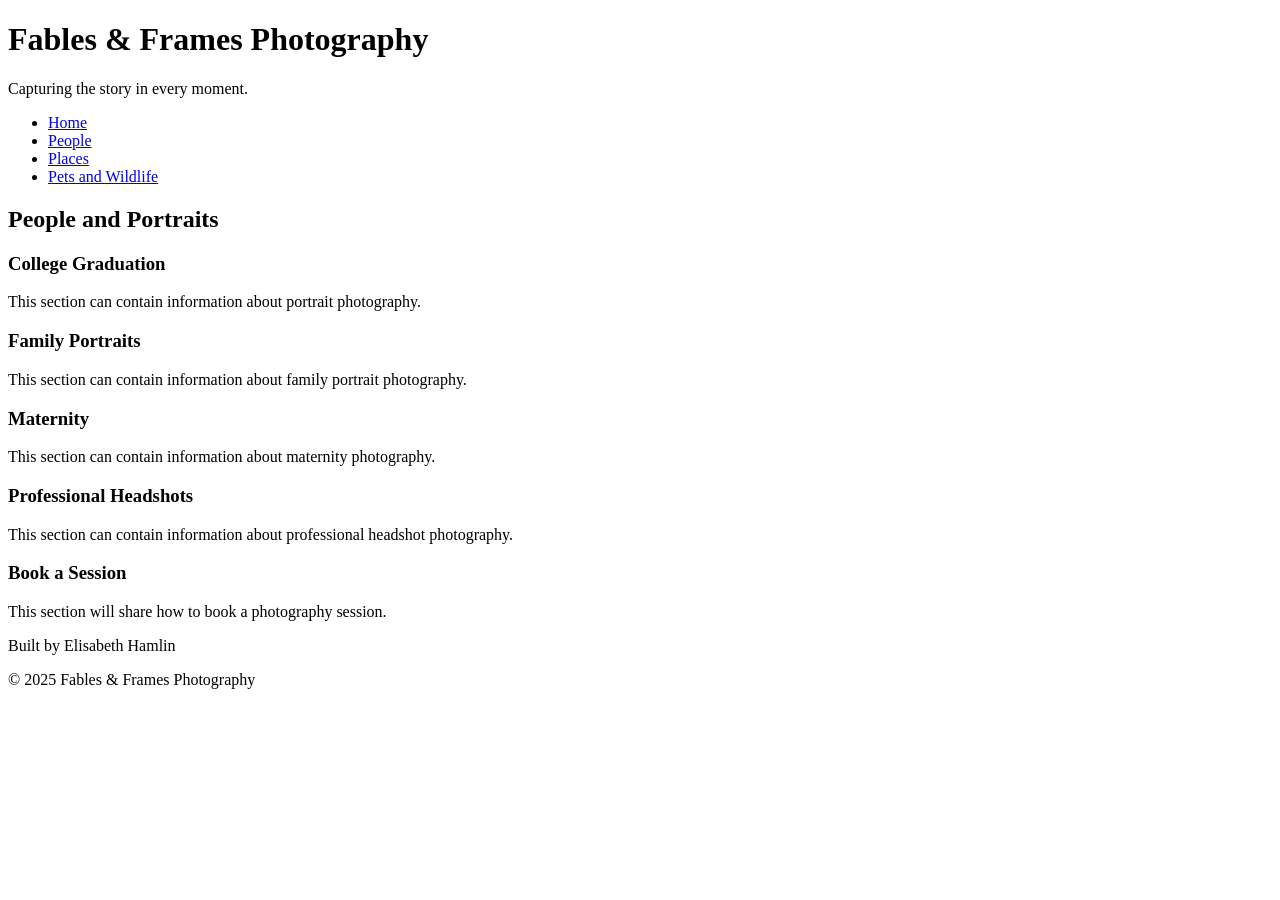
==== people.html @ 805f5c2f "Initial framework Html basics. All content necessary for the code-along." ====
<!DOCTYPE html>
<html lang="en">
<head>
    <meta charset="UTF-8">
    <meta name="viewport" content="width=device-width, initial-scale=1.0">
    <title>People</title>
</head>
<body>
    <header>
        <h1>Fables & Frames Photography</h1>
        <p>Capturing the story in every moment.</p>
    </header>
    <nav>
        <ul>
             <li><a href="index.html">Home</a></li>
            <li><a href="people.html">People</a></li>
            <li><a href="places.html">Places</a></li>
            <li><a href="pets.html">Pets and Wildlife</a></li>
        </ul>
    </nav>
    <main>
        <h2>People and Portraits</h2>
        <section>
            <h3>College Graduation</h3>
            <p>This section can contain information about portrait photography.</p>
        </section>
        <section>
            <h3>Family Portraits</h3>
            <p>This section can contain information about family portrait photography.</p>
        </section>
        <section>
            <h3>Maternity</h3>
            <p>This section can contain information about maternity photography.</p>
        </section>
        <section>
            <h3>Professional Headshots</h3>
            <p>This section can contain information about professional headshot photography.</p>
        </section>
    </main>
    <aside>
        <h3>Book a Session</h3>
        <p>This section will share how to book a photography session.</p>
    </aside>    
     <footer>
        <p>Built by Elisabeth Hamlin</p>    
        <p>&copy; 2025 Fables & Frames Photography</p>
    </footer>    
</body>
</html>
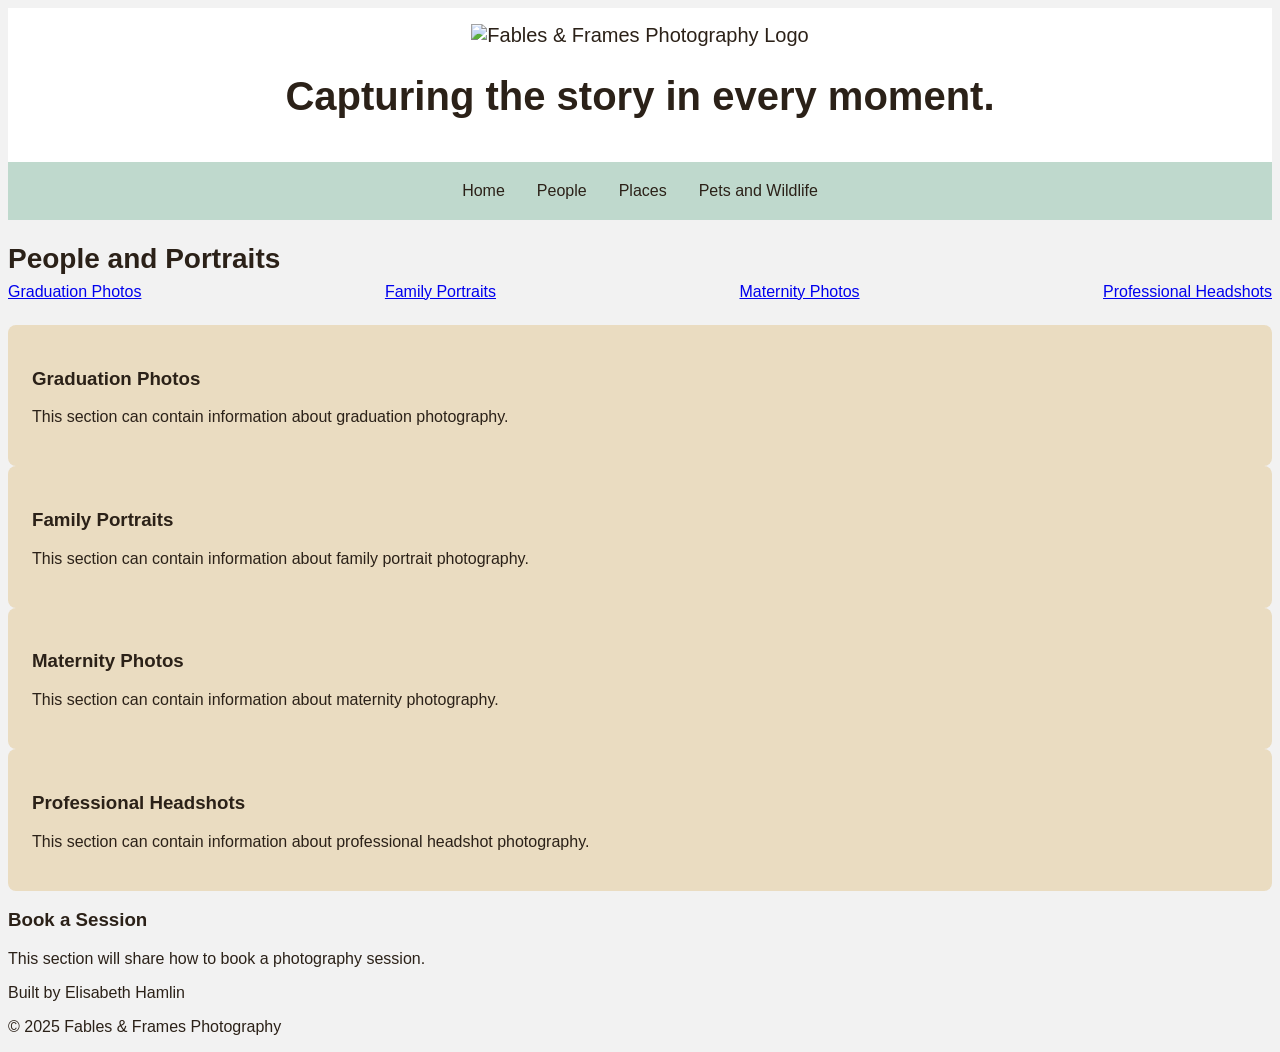
==== commit f6c05778: "first iteration" ====
--- a/people.html
+++ b/people.html
@@ -3,12 +3,14 @@
 <head>
     <meta charset="UTF-8">
     <meta name="viewport" content="width=device-width, initial-scale=1.0">
-    <title>People</title>
+    <link rel="stylesheet" href="styles.css">
+    <link rel="stylesheet" href="https://use.typekit.net/tjo3ote.css">
+    <title>Fables & Frames - People</title>
 </head>
 <body>
     <header>
-        <h1>Fables & Frames Photography</h1>
-        <p>Capturing the story in every moment.</p>
+        <img src="images/logo.jpeg" alt="Fables & Frames Photography Logo" class="logo">
+        <h1>Capturing the story in every moment.</h1>
     </header>
     <nav>
         <ul>
@@ -19,22 +21,31 @@
         </ul>
     </nav>
     <main>
-        <h2>People and Portraits</h2>
-        <section>
-            <h3>College Graduation</h3>
-            <p>This section can contain information about portrait photography.</p>
+        <section id="people">
+            <h2>People and Portraits</h2>
+                <ul>
+                    <li><a href="#graduation">Graduation Photos</a></li>
+                    <li><a href="#family">Family Portraits</a></li>
+                    <li><a href="#maternity">Maternity Photos</a></li>
+                    <li><a href="#headshots">Professional Headshots</a></li>
+                </ul>
+
+        <section id="graduation">
+            <h3>Graduation Photos</h3>
+            <p>This section can contain information about graduation photography.</p>
         </section>
-        <section>
+        <section id="family">
             <h3>Family Portraits</h3>
             <p>This section can contain information about family portrait photography.</p>
         </section>
-        <section>
-            <h3>Maternity</h3>
+        <section id="maternity">
+            <h3>Maternity Photos</h3>
             <p>This section can contain information about maternity photography.</p>
         </section>
-        <section>
+        <section id="headshots">
             <h3>Professional Headshots</h3>
             <p>This section can contain information about professional headshot photography.</p>
+        </section>
         </section>
     </main>
     <aside>
--- a/styles.css
+++ b/styles.css
@@ -0,0 +1,104 @@
+/* CSS by Elisabeth Hamlin */
+
+/* Color Palette
+Spanish Moss= #84BFA4
+Sea Mist= #BFD9CD
+Marsh Grass= #BFA36F
+Sea Salt= #F2F2F2
+Oyster Shell= #EADCC1
+Pluff Mud= #2B2118
+*/
+
+/* GLOBAL (base) MOBILE FIRST */
+body {
+    background-color: #F2F2F2; /* Sea Salt */
+    color: #2B2118; /* Pluff Mud */
+    font-family: 'Arial', sans-serif;  
+}
+    
+/* HEADER */
+
+.logo {
+    width:300px;
+    max-width: 100%;
+    margin: auto;
+}
+
+header {
+    background-color: #FFFFFF; 
+    padding: 1rem;
+    text-align: center;
+    font-family: "filmotype-lacrosse", sans-serif;
+    font-style:normal;
+    font-size: 1.25rem;
+}
+
+/* NAVIGATION */
+
+nav {
+    background-color: #BFD9CD; /* Sea Mist */
+    padding: 0.5rem;
+}
+
+nav ul {
+    list-style: none;
+    flex-direction: column;
+    display: flex;
+    justify-content: flex-start;
+    margin: 0;
+    padding: 0;
+}
+
+nav a {
+    display: block;
+    padding: 0.75rem 1rem;
+    color: #2B2118; /* Pluff Mud */
+    text-decoration: none;
+    border-radius: 4px;
+}
+
+nav a:hover {
+    background-color: #84BFA4; /* Spanish Moss */
+}
+
+
+main h2 {
+    font-size: 1.75rem;
+    margin-bottom: 0.5rem;
+    color: #2B2118; /* Pluff Mud */  
+}
+
+#places ul, #people ul, #pets ul {
+    list-style: none;
+    margin: 0 0 1.5rem;
+    padding: 0;
+    display: flex;
+    flex-direction: column;
+    justify-content: flex-start;
+    gap: 0.5rem;
+}
+
+#places section, #people section, #pets section {
+    background-color: #EADCC1; /* Oyster Shell */
+    padding: 1.5rem;
+    border-radius: 8px;
+}
+
+/* MEDIA QUERIES (desktop) */
+@media (min-width: 680px) {
+    #places ul, #people ul, #pets ul {
+        gap: 1rem;
+        display: flex;
+        flex-direction: row;
+        justify-content: space-between;
+    }
+
+    nav ul {
+    list-style: none;
+    flex-direction: row;
+    display: flex;
+    justify-content: center;
+    margin: 0;
+    padding: 0;
+}
+}
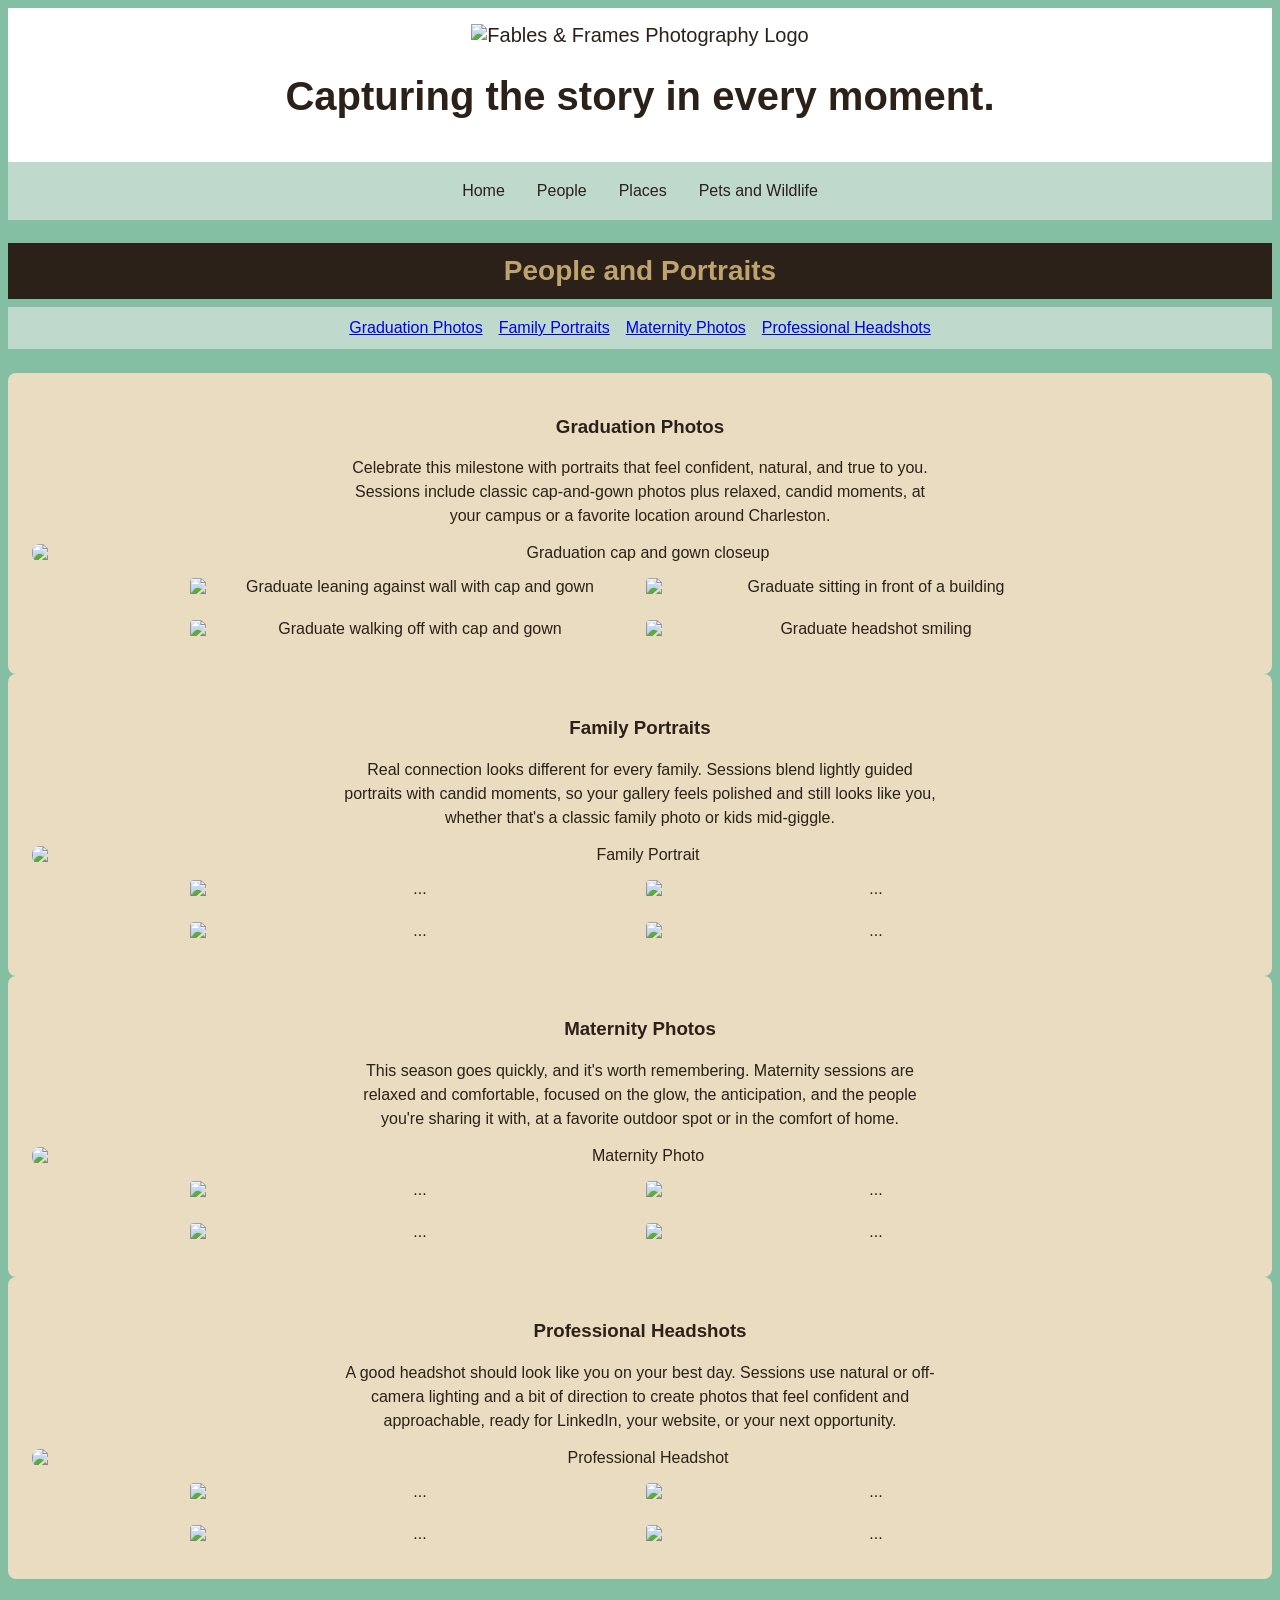
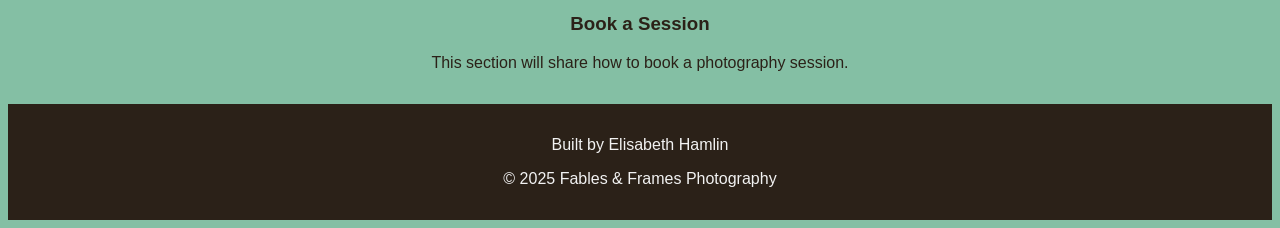
==== commit c9245453: "updated content and photos" ====
--- a/people.html
+++ b/people.html
@@ -32,19 +32,47 @@
 
         <section id="graduation">
             <h3>Graduation Photos</h3>
-            <p>This section can contain information about graduation photography.</p>
+            <p>Celebrate this milestone with portraits that feel confident, natural, and true to you. Sessions include classic cap-and-gown photos plus relaxed, candid moments, at your campus or a favorite location around Charleston.</p>
+                <img src="images/portrait7.jpg" alt="Graduation cap and gown closeup" class="featured-photo">
+                <div class="photo-grid">
+                    <img src="images/portrait4.jpg" alt="Graduate leaning against wall with cap and gown">
+                    <img src="images/portrait8.jpg" alt="Graduate sitting in front of a building">
+                    <img src="images/portrait2.jpg" alt="Graduate walking off with cap and gown">
+                    <img src="images/portrait3.jpg" alt="Graduate headshot smiling">
+                </div>
         </section>
         <section id="family">
             <h3>Family Portraits</h3>
-            <p>This section can contain information about family portrait photography.</p>
+            <p>Real connection looks different for every family. Sessions blend lightly guided portraits with candid moments, so your gallery feels polished and still looks like you, whether that's a classic family photo or kids mid-giggle.</p>
+                <img src="images/family1.jpg" alt="Family Portrait" class="featured-photo">
+                <div class="photo-grid">
+                    <img src="images/family5.jpg" alt="...">
+                    <img src="images/family3.jpg" alt="...">
+                    <img src="images/family4.jpg" alt="...">
+                    <img src="images/family2.jpg" alt="...">
+                </div>
         </section>
         <section id="maternity">
             <h3>Maternity Photos</h3>
-            <p>This section can contain information about maternity photography.</p>
+             <p>This season goes quickly, and it's worth remembering. Maternity sessions are relaxed and comfortable, focused on the glow, the anticipation, and the people you're sharing it with, at a favorite outdoor spot or in the comfort of home.</p>
+                <img src="images/maternity2.jpg" alt="Maternity Photo" class="featured-photo">
+                <div class="photo-grid">
+                    <img src="images/maternity6.jpg" alt="...">
+                    <img src="images/maternity4.jpg" alt="...">
+                    <img src="images/maternity3.jpg" alt="...">
+                    <img src="images/maternity1.jpg" alt="...">
+                </div>
         </section>
         <section id="headshots">
             <h3>Professional Headshots</h3>
-            <p>This section can contain information about professional headshot photography.</p>
+            <p>A good headshot should look like you on your best day. Sessions use natural or off-camera lighting and a bit of direction to create photos that feel confident and approachable, ready for LinkedIn, your website, or your next opportunity.</p>
+                <img src="images/headshot3.jpg" alt="Professional Headshot" class="featured-photo">
+                <div class="photo-grid">
+                    <img src="images/headshot2.jpg" alt="...">
+                    <img src="images/elisabeth.jpg" alt="...">
+                    <img src="images/portrait1.jpg" alt="...">
+                    <img src="images/headshot4.jpg" alt="...">
+                </div>
         </section>
         </section>
     </main>
--- a/styles.css
+++ b/styles.css
@@ -11,7 +11,7 @@
 
 /* GLOBAL (base) MOBILE FIRST */
 body {
-    background-color: #F2F2F2; /* Sea Salt */
+    background-color: #84BFA4; /* Spanish Moss */
     color: #2B2118; /* Pluff Mud */
     font-family: 'Arial', sans-serif;  
 }
@@ -61,44 +61,257 @@
     background-color: #84BFA4; /* Spanish Moss */
 }
 
+/* MAIN CONTENT */
 
 main h2 {
     font-size: 1.75rem;
     margin-bottom: 0.5rem;
-    color: #2B2118; /* Pluff Mud */  
-}
-
+    padding: 0.75rem 1rem;
+    display:block;
+    justify-content: flex-start;
+    color: #BFA36F; /* Marsh Grass */ 
+    background-color: #2B2118; /* Pluff Mud */ 
+}
+   
 #places ul, #people ul, #pets ul {
     list-style: none;
     margin: 0 0 1.5rem;
-    padding: 0;
-    display: flex;
+    display: block;
+    padding: 0.75rem 1rem;
     flex-direction: column;
     justify-content: flex-start;
     gap: 0.5rem;
+    background-color: #BFD9CD; /* Sea Mist */
+    color: #2B2118; /* Pluff Mud */
+}
+
+#places ul a:hover, #people ul a:hover, #pets ul a:hover {
+    background-color: #84BFA4; /* Spanish Moss */
 }
 
 #places section, #people section, #pets section {
     background-color: #EADCC1; /* Oyster Shell */
     padding: 1.5rem;
     border-radius: 8px;
+    text-align: center;
+}
+
+#places section p, #people section p, #pets section p {
+    line-height: 1.5;
+    max-width: 600px;
+    margin: 0 auto 1rem;
+    text-align: center;
+}
+
+.photo-grid {
+    display: grid;
+    grid-template-columns: repeat(2, 1fr);
+    gap: 0.75rem;
+}
+
+.photo-grid img {
+    width: 100%;
+    height: 100%;
+    object-fit: cover;
+}
+
+/* Photo with text wrap */
+.wrap-photo {
+    display: block;
+    width: 100%;
+    max-width: 320px;
+    height: auto;
+    margin: 0 auto 1rem;
+    border-radius: 8px;
+}
+
+/* card grid */
+
+.card-grid {
+    display: grid;
+    grid-template-columns: repeat(auto-fit, minmax(300px, 1fr));
+    gap: 1rem;
+    padding: 1rem;
+}
+
+.card {
+    background-color: #EADCC1; /* Oyster Shell */
+    border-radius: 8px;
+    overflow: hidden;
+    display: flex;
+    flex-direction: column;
+}
+
+.card-wide {
+    grid-column: 1 / -1;
+}
+#about {
+    width: 100%;
+    max-width: 900px;
+    justify-self: center;
+}
+
+.card h2 {
+    margin: 0;
+    font-size: 1.35rem;
+    justify-content: flex-start;
+    text-align: left;
+}
+
+.card-body {
+    padding: 1.25rem;
+    display: flow-root;
+}
+
+.card-body p {
+    line-height: 1.6;
+    max-width: 90ch;
+    margin-top: 0;
+}
+
+.card a {
+    color: #2B2118; /* Pluff Mud */
+    text-decoration-color: #84BFA4; /* Spanish Moss */
+    text-decoration-thickness: 2px;
+    text-underline-offset: 3px;
+}
+
+.card a:hover,
+.card a:focus-visible {
+    background-color: #BFD9CD; /* Sea Mist */
+}
+
+.featured-grid {
+    display: grid;
+    grid-template-columns: repeat(auto-fit, minmax(260px, 1fr));
+    gap: 1rem;
+}
+
+.featured-grid article {
+    background-color: #F2F2F2; /* Sea Salt */
+    padding: 1.25rem;
+    border-radius: 8px;
+}
+
+.featured-grid h3 {
+    margin-top: 0;
+}
+
+img {
+    max-width: 100%;
+    height: auto;
+}
+
+.featured-photo {
+    display: block;
+    width: auto;
+    max-width: 100%;
+    max-height: 80vh;
+    height:auto;
+    margin: 0 auto 1rem;
+    border-radius:8px;
+}
+
+.photo-grid {
+    display: grid;
+   column-count: 2;
+   column-gap: 0.75rem;
+}
+
+.photo-grid img {
+    width: 100%;
+    height:auto;
+    margin-bottom: 0.75rem;
+    border-radius: 4px;
+    break-inside: avoid;
+}
+
+.interest-list,
+.contact-list {
+    list-style: none;
+    margin: 0;
+    padding: 0;
+    display: flex;
+    flex-wrap: wrap;
+    gap: 0.5rem;
+}
+
+.interest-list li {
+    background-color: #BFD9CD; /* Sea Mist */
+    padding: 0.4rem 0.8rem;
+    border-radius: 999px;
+}
+
+.contact-list {
+    flex-direction: column;
+}
+
+/* Aside & Footer */
+aside, footer {
+    padding: 1rem;
+    text-align: center;
+}
+
+footer {
+    background-color: #2B2118;
+    color: #F2F2F2;
 }
 
 /* MEDIA QUERIES (desktop) */
 @media (min-width: 680px) {
+
+    main h2 {
+        font-size: 1.75rem;
+        margin-bottom: 0.5rem;
+        padding: 0.75rem 1rem;
+        display:flex;
+        justify-content: center;
+        color: #BFA36F; /* Marsh Grass */ 
+        background-color:#2B2118; /* Pluff Mud */ 
+    }
+
     #places ul, #people ul, #pets ul {
         gap: 1rem;
         display: flex;
         flex-direction: row;
-        justify-content: space-between;
+        justify-content: center;
+        text-align: center;
     }
 
     nav ul {
-    list-style: none;
-    flex-direction: row;
-    display: flex;
-    justify-content: center;
-    margin: 0;
-    padding: 0;
-}
+        list-style: none;
+        flex-direction: row;
+        display: flex;
+        justify-content: center;
+        margin: 0;
+        padding: 0;
+    }
+
+    .wrap-photo {
+        float: left;
+        width: 40%;
+        max-width: 320px;
+        margin: 0.25rem 1.5rem 1rem 0;
+    }
+
+    .featured-photo {
+        display: block;
+        width: auto;
+        max-width: 100%;
+        max-height: 60vh;
+        height:auto;
+        margin: 0 auto 1rem;
+        border-radius:8px;
+    }
+
+    .photo-grid {
+        column-count: 3;
+        max-width: 900px;
+        margin: 0 auto;
+    }
+
+    .contact-list {
+        flex-direction: row;
+        gap: 0.5rem 1.5rem;
+    }
 }
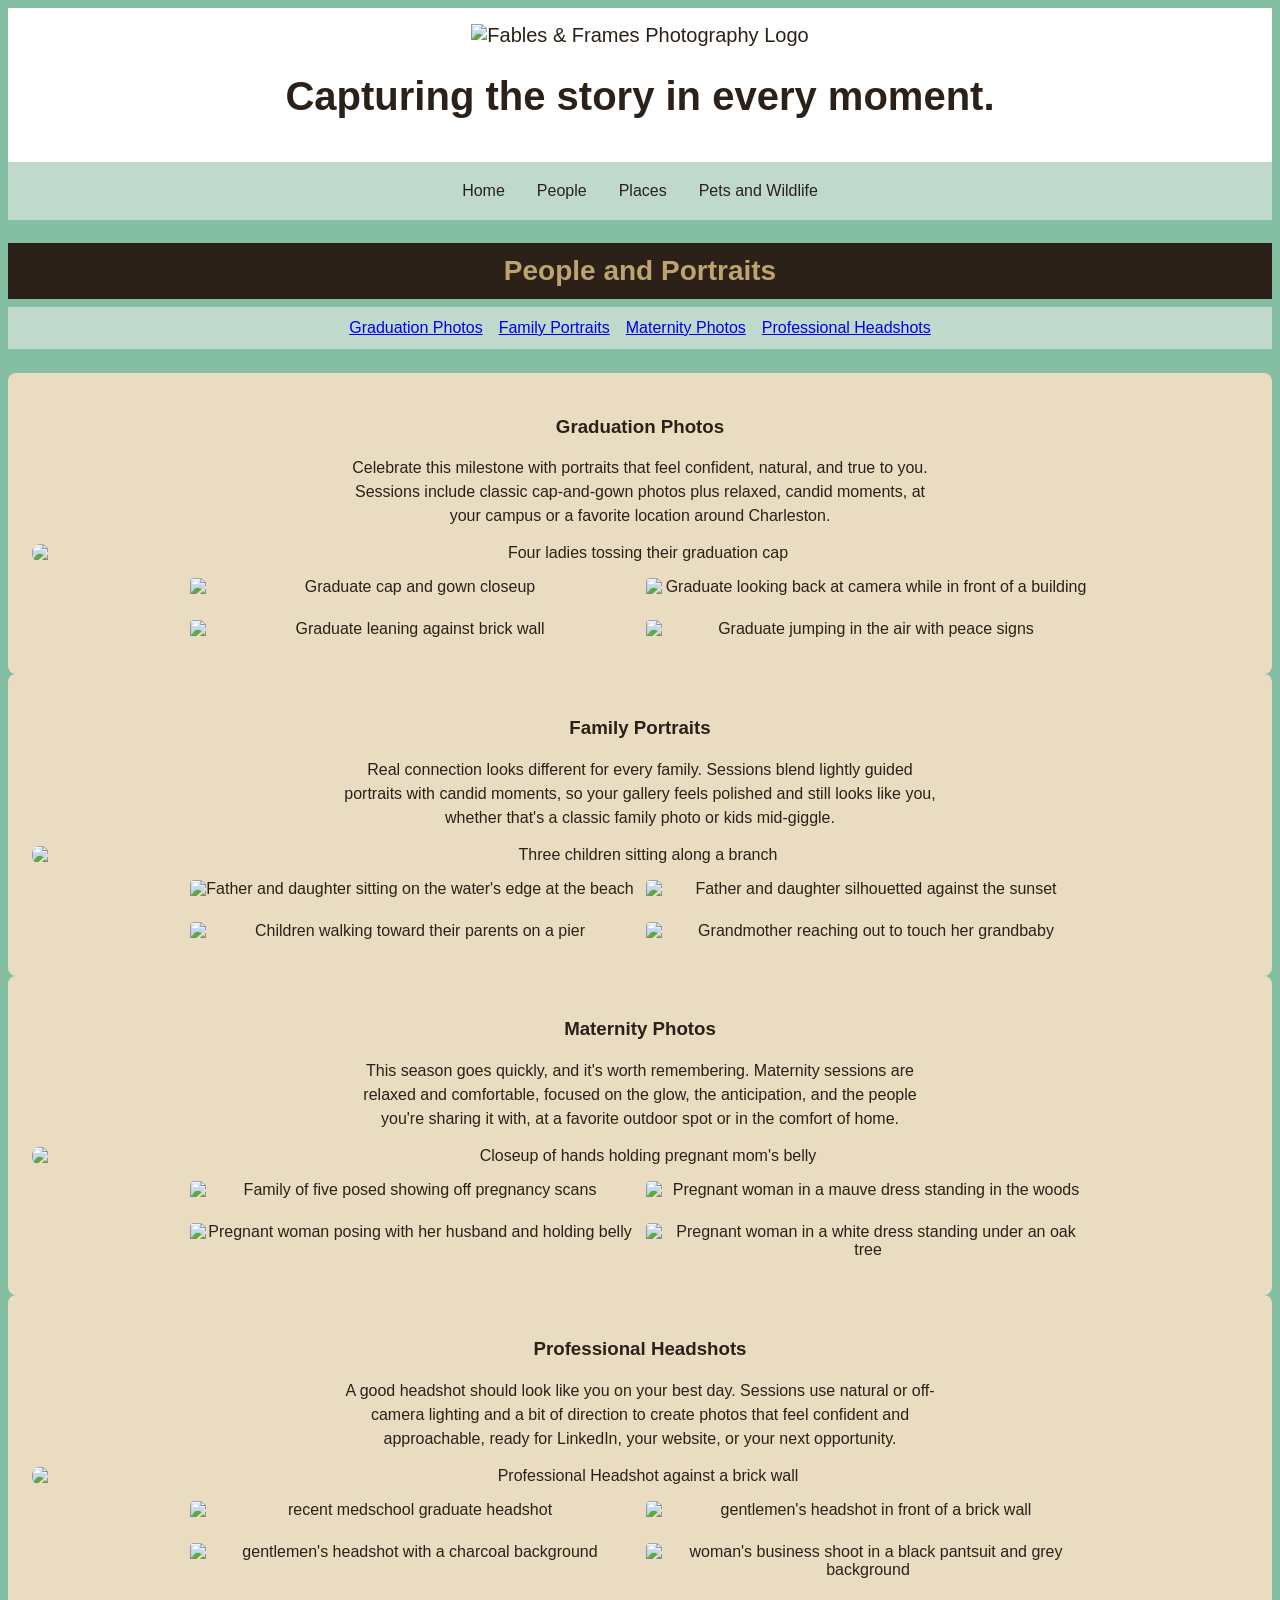
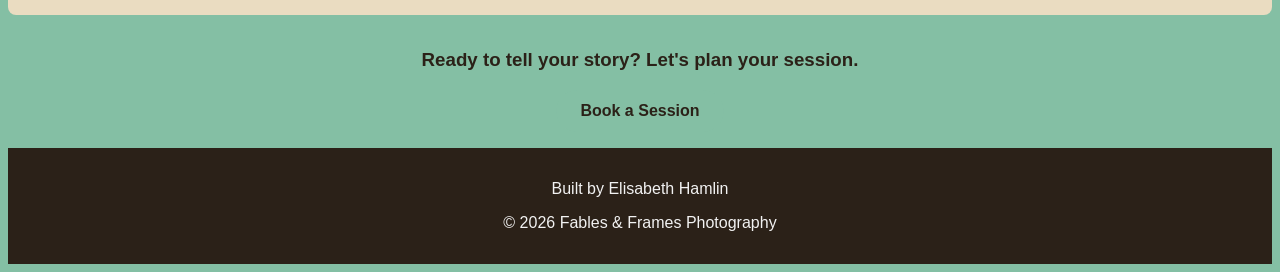
==== commit 38d98877: "second iteration added photos, fixed anchors, added alt text" ====
--- a/people.html
+++ b/people.html
@@ -5,11 +5,11 @@
     <meta name="viewport" content="width=device-width, initial-scale=1.0">
     <link rel="stylesheet" href="styles.css">
     <link rel="stylesheet" href="https://use.typekit.net/tjo3ote.css">
-    <title>Fables & Frames - People</title>
+    <title>Fables &amp; Frames - People</title>
 </head>
 <body>
     <header>
-        <img src="images/logo.jpeg" alt="Fables & Frames Photography Logo" class="logo">
+        <img src="images/logo.jpeg" alt="Fables &amp; Frames Photography Logo" class="logo">
         <h1>Capturing the story in every moment.</h1>
     </header>
     <nav>
@@ -33,56 +33,56 @@
         <section id="graduation">
             <h3>Graduation Photos</h3>
             <p>Celebrate this milestone with portraits that feel confident, natural, and true to you. Sessions include classic cap-and-gown photos plus relaxed, candid moments, at your campus or a favorite location around Charleston.</p>
-                <img src="images/portrait7.jpg" alt="Graduation cap and gown closeup" class="featured-photo">
+                <img src="images/portrait7.jpg" alt="Four ladies tossing their graduation cap" class="featured-photo">
                 <div class="photo-grid">
-                    <img src="images/portrait4.jpg" alt="Graduate leaning against wall with cap and gown">
-                    <img src="images/portrait8.jpg" alt="Graduate sitting in front of a building">
-                    <img src="images/portrait2.jpg" alt="Graduate walking off with cap and gown">
-                    <img src="images/portrait3.jpg" alt="Graduate headshot smiling">
+                    <img src="images/portrait4.jpg" alt="Graduate cap and gown closeup">
+                    <img src="images/portrait8.jpg" alt="Graduate looking back at camera while in front of a building">
+                    <img src="images/portrait2.jpg" alt="Graduate leaning against brick wall">
+                    <img src="images/portrait3.jpg" alt="Graduate jumping in the air with peace signs">
                 </div>
         </section>
         <section id="family">
             <h3>Family Portraits</h3>
             <p>Real connection looks different for every family. Sessions blend lightly guided portraits with candid moments, so your gallery feels polished and still looks like you, whether that's a classic family photo or kids mid-giggle.</p>
-                <img src="images/family1.jpg" alt="Family Portrait" class="featured-photo">
+                <img src="images/family1.jpg" alt="Three children sitting along a branch" class="featured-photo">
                 <div class="photo-grid">
-                    <img src="images/family5.jpg" alt="...">
-                    <img src="images/family3.jpg" alt="...">
-                    <img src="images/family4.jpg" alt="...">
-                    <img src="images/family2.jpg" alt="...">
+                    <img src="images/family5.jpg" alt="Father and daughter sitting on the water's edge at the beach">
+                    <img src="images/family3.jpg" alt="Father and daughter silhouetted against the sunset">
+                    <img src="images/family4.jpg" alt="Children walking toward their parents on a pier">
+                    <img src="images/family2.jpg" alt="Grandmother reaching out to touch her grandbaby">
                 </div>
         </section>
         <section id="maternity">
             <h3>Maternity Photos</h3>
              <p>This season goes quickly, and it's worth remembering. Maternity sessions are relaxed and comfortable, focused on the glow, the anticipation, and the people you're sharing it with, at a favorite outdoor spot or in the comfort of home.</p>
-                <img src="images/maternity2.jpg" alt="Maternity Photo" class="featured-photo">
+                <img src="images/maternity2.jpg" alt="Closeup of hands holding pregnant mom's belly" class="featured-photo">
                 <div class="photo-grid">
-                    <img src="images/maternity6.jpg" alt="...">
-                    <img src="images/maternity4.jpg" alt="...">
-                    <img src="images/maternity3.jpg" alt="...">
-                    <img src="images/maternity1.jpg" alt="...">
+                    <img src="images/maternity6.jpg" alt="Family of five posed showing off pregnancy scans">
+                    <img src="images/maternity4.jpg" alt="Pregnant woman in a mauve dress standing in the woods">
+                    <img src="images/maternity3.jpg" alt="Pregnant woman posing with her husband and holding belly">
+                    <img src="images/maternity1.jpg" alt="Pregnant woman in a white dress standing under an oak tree">
                 </div>
         </section>
         <section id="headshots">
             <h3>Professional Headshots</h3>
             <p>A good headshot should look like you on your best day. Sessions use natural or off-camera lighting and a bit of direction to create photos that feel confident and approachable, ready for LinkedIn, your website, or your next opportunity.</p>
-                <img src="images/headshot3.jpg" alt="Professional Headshot" class="featured-photo">
+                <img src="images/headshot3.jpg" alt="Professional Headshot against a brick wall" class="featured-photo">
                 <div class="photo-grid">
-                    <img src="images/headshot2.jpg" alt="...">
-                    <img src="images/elisabeth.jpg" alt="...">
-                    <img src="images/portrait1.jpg" alt="...">
-                    <img src="images/headshot4.jpg" alt="...">
+                    <img src="images/headshot2.jpg" alt="recent medschool graduate headshot">
+                    <img src="images/headshot4.jpg" alt="gentlemen's headshot in front of a brick wall">
+                    <img src="images/headshot6.jpg" alt="gentlemen's headshot with a charcoal background">
+                    <img src="images/headshot7.jpg" alt="woman's business shoot in a black pantsuit and grey background">
                 </div>
         </section>
         </section>
     </main>
     <aside>
-        <h3>Book a Session</h3>
-        <p>This section will share how to book a photography session.</p>
-    </aside>    
+        <h3>Ready to tell your story? Let's plan your session.</h3>
+    <a href="index.html#contact" class="button">Book a Session</a>
+    </aside>     
      <footer>
         <p>Built by Elisabeth Hamlin</p>    
-        <p>&copy; 2025 Fables & Frames Photography</p>
+        <p>&copy; 2026 Fables &amp; Frames Photography</p>
     </footer>    
 </body>
 </html>
--- a/styles.css
+++ b/styles.css
@@ -103,11 +103,7 @@
     text-align: center;
 }
 
-.photo-grid {
-    display: grid;
-    grid-template-columns: repeat(2, 1fr);
-    gap: 0.75rem;
-}
+
 
 .photo-grid img {
     width: 100%;
@@ -132,6 +128,8 @@
     grid-template-columns: repeat(auto-fit, minmax(300px, 1fr));
     gap: 1rem;
     padding: 1rem;
+    max-width: 900;
+    margin: 0 auto;
 }
 
 .card {
@@ -214,8 +212,8 @@
 
 .photo-grid {
     display: grid;
-   column-count: 2;
-   column-gap: 0.75rem;
+    grid-template-columns: repeat(2, 1fr);
+    gap: 0.75rem;
 }
 
 .photo-grid img {
@@ -252,10 +250,27 @@
     text-align: center;
 }
 
+.button {
+    display: inline-block;
+    padding: 0.75rem 1.5rem;
+    background-color: #84BFA4;   /* Spanish Moss */
+    color: #2B2118;  /* Pluff Mud */
+    font-weight: bold;
+    text-decoration: none;
+    border-radius: 999px;
+}
+
+.button:hover,
+.button:focus-visible {
+    background-color: #BFA36F; /* Marsh Grass */
+}
+
 footer {
     background-color: #2B2118;
     color: #F2F2F2;
 }
+
+
 
 /* MEDIA QUERIES (desktop) */
 @media (min-width: 680px) {
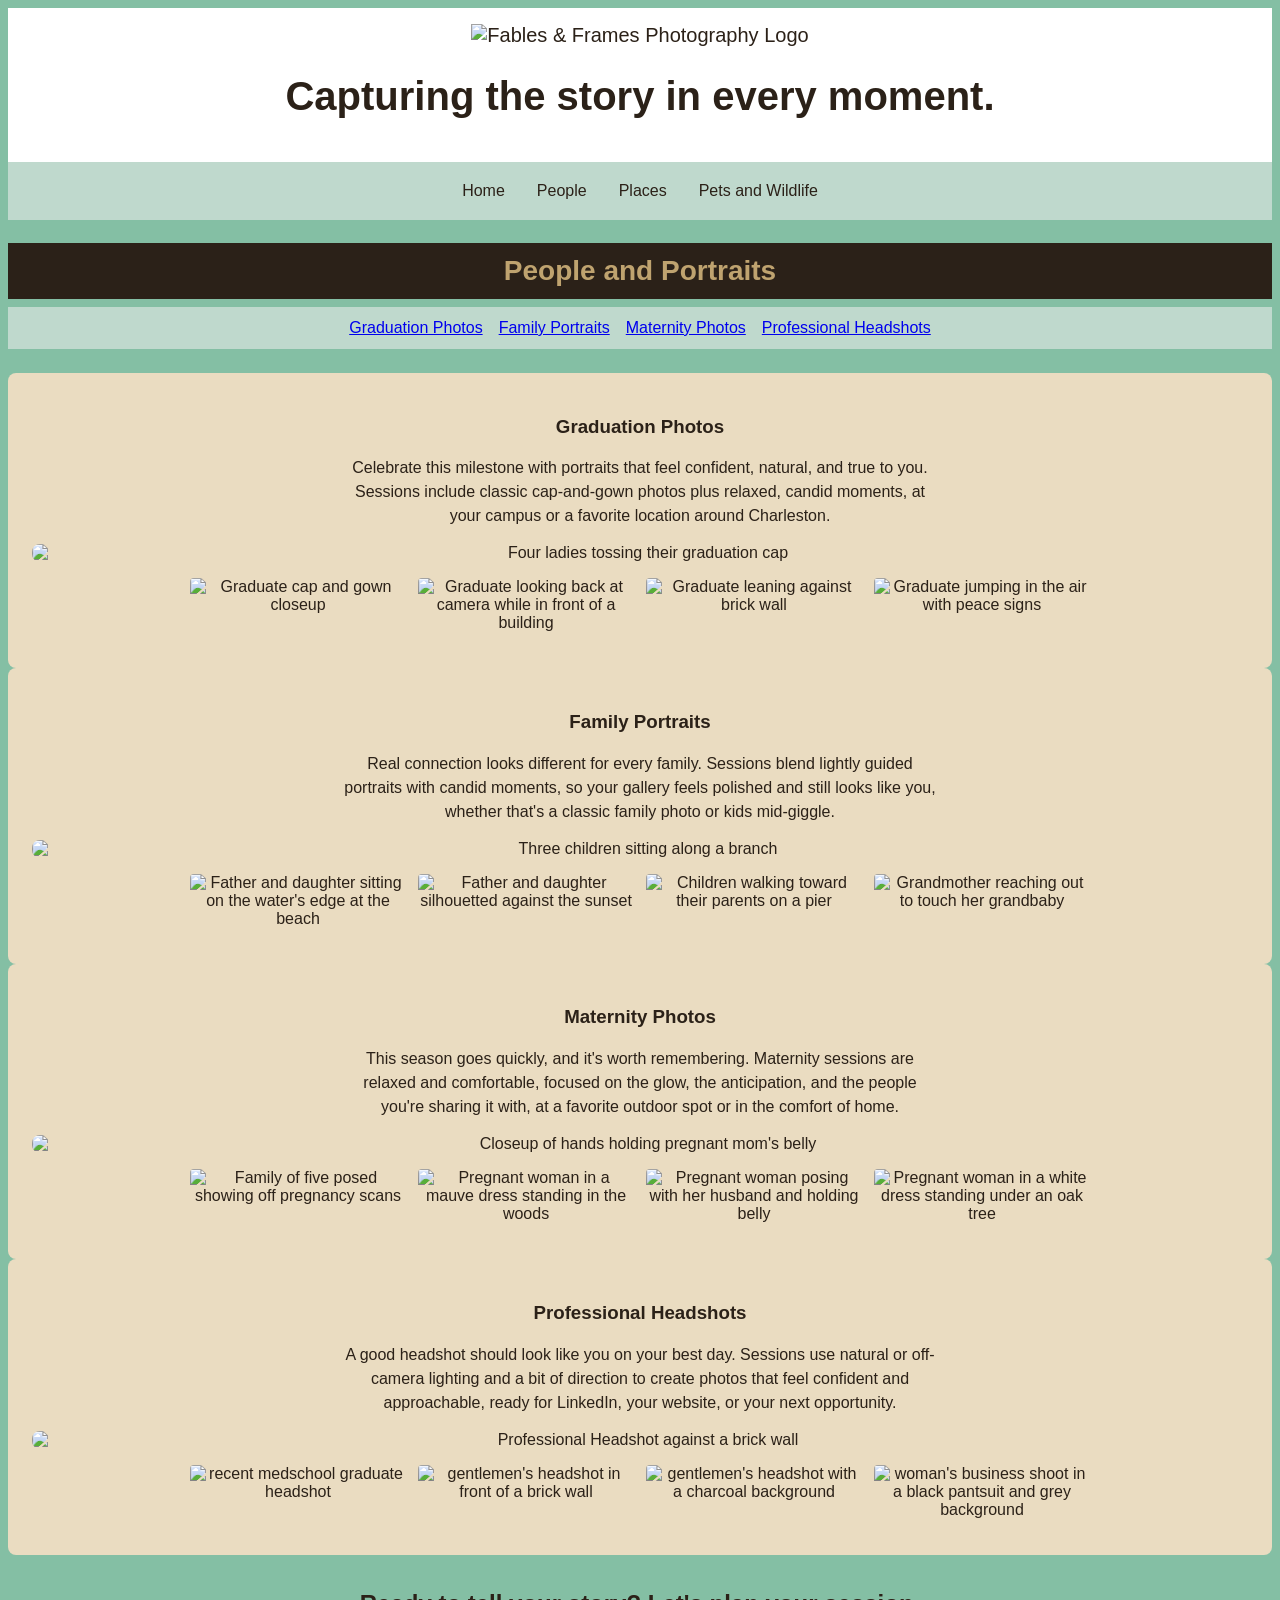
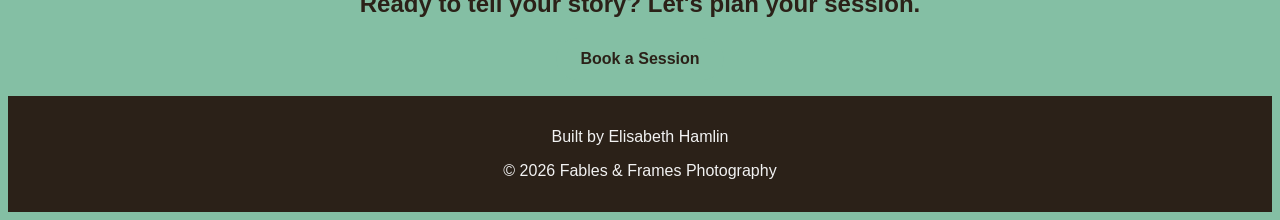
==== commit 6b5f04c6: "Final iteration Spelling, validation, and README" ====
--- a/people.html
+++ b/people.html
@@ -1,5 +1,6 @@
 <!DOCTYPE html>
 <html lang="en">
+
 <head>
     <meta charset="UTF-8">
     <meta name="viewport" content="width=device-width, initial-scale=1.0">
@@ -7,6 +8,7 @@
     <link rel="stylesheet" href="https://use.typekit.net/tjo3ote.css">
     <title>Fables &amp; Frames - People</title>
 </head>
+
 <body>
     <header>
         <img src="images/logo.jpeg" alt="Fables &amp; Frames Photography Logo" class="logo">
@@ -14,7 +16,7 @@
     </header>
     <nav>
         <ul>
-             <li><a href="index.html">Home</a></li>
+            <li><a href="index.html">Home</a></li>
             <li><a href="people.html">People</a></li>
             <li><a href="places.html">Places</a></li>
             <li><a href="pets.html">Pets and Wildlife</a></li>
@@ -23,16 +25,18 @@
     <main>
         <section id="people">
             <h2>People and Portraits</h2>
-                <ul>
-                    <li><a href="#graduation">Graduation Photos</a></li>
-                    <li><a href="#family">Family Portraits</a></li>
-                    <li><a href="#maternity">Maternity Photos</a></li>
-                    <li><a href="#headshots">Professional Headshots</a></li>
-                </ul>
+            <ul>
+                <li><a href="#graduation">Graduation Photos</a></li>
+                <li><a href="#family">Family Portraits</a></li>
+                <li><a href="#maternity">Maternity Photos</a></li>
+                <li><a href="#headshots">Professional Headshots</a></li>
+            </ul>
 
-        <section id="graduation">
-            <h3>Graduation Photos</h3>
-            <p>Celebrate this milestone with portraits that feel confident, natural, and true to you. Sessions include classic cap-and-gown photos plus relaxed, candid moments, at your campus or a favorite location around Charleston.</p>
+            <section id="graduation">
+                <h3>Graduation Photos</h3>
+                <p>Celebrate this milestone with portraits that feel confident, natural, and true to you. Sessions
+                    include classic cap-and-gown photos plus relaxed, candid moments, at your campus or a favorite
+                    location around Charleston.</p>
                 <img src="images/portrait7.jpg" alt="Four ladies tossing their graduation cap" class="featured-photo">
                 <div class="photo-grid">
                     <img src="images/portrait4.jpg" alt="Graduate cap and gown closeup">
@@ -40,10 +44,12 @@
                     <img src="images/portrait2.jpg" alt="Graduate leaning against brick wall">
                     <img src="images/portrait3.jpg" alt="Graduate jumping in the air with peace signs">
                 </div>
-        </section>
-        <section id="family">
-            <h3>Family Portraits</h3>
-            <p>Real connection looks different for every family. Sessions blend lightly guided portraits with candid moments, so your gallery feels polished and still looks like you, whether that's a classic family photo or kids mid-giggle.</p>
+            </section>
+            <section id="family">
+                <h3>Family Portraits</h3>
+                <p>Real connection looks different for every family. Sessions blend lightly guided portraits with candid
+                    moments, so your gallery feels polished and still looks like you, whether that's a classic family
+                    photo or kids mid-giggle.</p>
                 <img src="images/family1.jpg" alt="Three children sitting along a branch" class="featured-photo">
                 <div class="photo-grid">
                     <img src="images/family5.jpg" alt="Father and daughter sitting on the water's edge at the beach">
@@ -51,38 +57,45 @@
                     <img src="images/family4.jpg" alt="Children walking toward their parents on a pier">
                     <img src="images/family2.jpg" alt="Grandmother reaching out to touch her grandbaby">
                 </div>
-        </section>
-        <section id="maternity">
-            <h3>Maternity Photos</h3>
-             <p>This season goes quickly, and it's worth remembering. Maternity sessions are relaxed and comfortable, focused on the glow, the anticipation, and the people you're sharing it with, at a favorite outdoor spot or in the comfort of home.</p>
-                <img src="images/maternity2.jpg" alt="Closeup of hands holding pregnant mom's belly" class="featured-photo">
+            </section>
+            <section id="maternity">
+                <h3>Maternity Photos</h3>
+                <p>This season goes quickly, and it's worth remembering. Maternity sessions are relaxed and comfortable,
+                    focused on the glow, the anticipation, and the people you're sharing it with, at a favorite outdoor
+                    spot or in the comfort of home.</p>
+                <img src="images/maternity2.jpg" alt="Closeup of hands holding pregnant mom's belly"
+                    class="featured-photo">
                 <div class="photo-grid">
                     <img src="images/maternity6.jpg" alt="Family of five posed showing off pregnancy scans">
                     <img src="images/maternity4.jpg" alt="Pregnant woman in a mauve dress standing in the woods">
                     <img src="images/maternity3.jpg" alt="Pregnant woman posing with her husband and holding belly">
                     <img src="images/maternity1.jpg" alt="Pregnant woman in a white dress standing under an oak tree">
                 </div>
-        </section>
-        <section id="headshots">
-            <h3>Professional Headshots</h3>
-            <p>A good headshot should look like you on your best day. Sessions use natural or off-camera lighting and a bit of direction to create photos that feel confident and approachable, ready for LinkedIn, your website, or your next opportunity.</p>
+            </section>
+            <section id="headshots">
+                <h3>Professional Headshots</h3>
+                <p>A good headshot should look like you on your best day. Sessions use natural or off-camera lighting
+                    and a bit of direction to create photos that feel confident and approachable, ready for LinkedIn,
+                    your website, or your next opportunity.</p>
                 <img src="images/headshot3.jpg" alt="Professional Headshot against a brick wall" class="featured-photo">
                 <div class="photo-grid">
                     <img src="images/headshot2.jpg" alt="recent medschool graduate headshot">
                     <img src="images/headshot4.jpg" alt="gentlemen's headshot in front of a brick wall">
                     <img src="images/headshot6.jpg" alt="gentlemen's headshot with a charcoal background">
-                    <img src="images/headshot7.jpg" alt="woman's business shoot in a black pantsuit and grey background">
+                    <img src="images/headshot7.jpg"
+                        alt="woman's business shoot in a black pantsuit and grey background">
                 </div>
-        </section>
+            </section>
         </section>
     </main>
     <aside>
-        <h3>Ready to tell your story? Let's plan your session.</h3>
-    <a href="index.html#contact" class="button">Book a Session</a>
-    </aside>     
-     <footer>
-        <p>Built by Elisabeth Hamlin</p>    
+        <h2>Ready to tell your story? Let's plan your session.</h2>
+        <a href="index.html#contact" class="button">Book a Session</a>
+    </aside>
+    <footer>
+        <p>Built by Elisabeth Hamlin</p>
         <p>&copy; 2026 Fables &amp; Frames Photography</p>
-    </footer>    
+    </footer>
 </body>
+
 </html>
--- a/styles.css
+++ b/styles.css
@@ -11,32 +11,35 @@
 
 /* GLOBAL (base) MOBILE FIRST */
 body {
-    background-color: #84BFA4; /* Spanish Moss */
-    color: #2B2118; /* Pluff Mud */
-    font-family: 'Arial', sans-serif;  
-}
-    
+    background-color: #84BFA4;
+    /* Spanish Moss */
+    color: #2B2118;
+    /* Pluff Mud */
+    font-family: 'Arial', sans-serif;
+}
+
 /* HEADER */
 
 .logo {
-    width:300px;
+    width: 300px;
     max-width: 100%;
     margin: auto;
 }
 
 header {
-    background-color: #FFFFFF; 
+    background-color: #FFFFFF;
     padding: 1rem;
     text-align: center;
     font-family: "filmotype-lacrosse", sans-serif;
-    font-style:normal;
+    font-style: normal;
     font-size: 1.25rem;
 }
 
 /* NAVIGATION */
 
 nav {
-    background-color: #BFD9CD; /* Sea Mist */
+    background-color: #BFD9CD;
+    /* Sea Mist */
     padding: 0.5rem;
 }
 
@@ -52,13 +55,15 @@
 nav a {
     display: block;
     padding: 0.75rem 1rem;
-    color: #2B2118; /* Pluff Mud */
+    color: #2B2118;
+    /* Pluff Mud */
     text-decoration: none;
     border-radius: 4px;
 }
 
 nav a:hover {
-    background-color: #84BFA4; /* Spanish Moss */
+    background-color: #84BFA4;
+    /* Spanish Moss */
 }
 
 /* MAIN CONTENT */
@@ -67,13 +72,17 @@
     font-size: 1.75rem;
     margin-bottom: 0.5rem;
     padding: 0.75rem 1rem;
-    display:block;
+    display: block;
     justify-content: flex-start;
-    color: #BFA36F; /* Marsh Grass */ 
-    background-color: #2B2118; /* Pluff Mud */ 
-}
-   
-#places ul, #people ul, #pets ul {
+    color: #BFA36F;
+    /* Marsh Grass */
+    background-color: #2B2118;
+    /* Pluff Mud */
+}
+
+#places ul,
+#people ul,
+#pets ul {
     list-style: none;
     margin: 0 0 1.5rem;
     display: block;
@@ -81,22 +90,32 @@
     flex-direction: column;
     justify-content: flex-start;
     gap: 0.5rem;
-    background-color: #BFD9CD; /* Sea Mist */
-    color: #2B2118; /* Pluff Mud */
-}
-
-#places ul a:hover, #people ul a:hover, #pets ul a:hover {
-    background-color: #84BFA4; /* Spanish Moss */
-}
-
-#places section, #people section, #pets section {
-    background-color: #EADCC1; /* Oyster Shell */
+    background-color: #BFD9CD;
+    /* Sea Mist */
+    color: #2B2118;
+    /* Pluff Mud */
+}
+
+#places ul a:hover,
+#people ul a:hover,
+#pets ul a:hover {
+    background-color: #84BFA4;
+    /* Spanish Moss */
+}
+
+#places section,
+#people section,
+#pets section {
+    background-color: #EADCC1;
+    /* Oyster Shell */
     padding: 1.5rem;
     border-radius: 8px;
     text-align: center;
 }
 
-#places section p, #people section p, #pets section p {
+#places section p,
+#people section p,
+#pets section p {
     line-height: 1.5;
     max-width: 600px;
     margin: 0 auto 1rem;
@@ -128,12 +147,13 @@
     grid-template-columns: repeat(auto-fit, minmax(300px, 1fr));
     gap: 1rem;
     padding: 1rem;
-    max-width: 900;
+    max-width: 900px;
     margin: 0 auto;
 }
 
 .card {
-    background-color: #EADCC1; /* Oyster Shell */
+    background-color: #EADCC1;
+    /* Oyster Shell */
     border-radius: 8px;
     overflow: hidden;
     display: flex;
@@ -143,6 +163,7 @@
 .card-wide {
     grid-column: 1 / -1;
 }
+
 #about {
     width: 100%;
     max-width: 900px;
@@ -168,15 +189,18 @@
 }
 
 .card a {
-    color: #2B2118; /* Pluff Mud */
-    text-decoration-color: #84BFA4; /* Spanish Moss */
+    color: #2B2118;
+    /* Pluff Mud */
+    text-decoration-color: #84BFA4;
+    /* Spanish Moss */
     text-decoration-thickness: 2px;
     text-underline-offset: 3px;
 }
 
 .card a:hover,
 .card a:focus-visible {
-    background-color: #BFD9CD; /* Sea Mist */
+    background-color: #BFD9CD;
+    /* Sea Mist */
 }
 
 .featured-grid {
@@ -186,7 +210,8 @@
 }
 
 .featured-grid article {
-    background-color: #F2F2F2; /* Sea Salt */
+    background-color: #F2F2F2;
+    /* Sea Salt */
     padding: 1.25rem;
     border-radius: 8px;
 }
@@ -205,9 +230,9 @@
     width: auto;
     max-width: 100%;
     max-height: 80vh;
-    height:auto;
+    height: auto;
     margin: 0 auto 1rem;
-    border-radius:8px;
+    border-radius: 8px;
 }
 
 .photo-grid {
@@ -218,7 +243,7 @@
 
 .photo-grid img {
     width: 100%;
-    height:auto;
+    height: auto;
     margin-bottom: 0.75rem;
     border-radius: 4px;
     break-inside: avoid;
@@ -235,7 +260,8 @@
 }
 
 .interest-list li {
-    background-color: #BFD9CD; /* Sea Mist */
+    background-color: #BFD9CD;
+    /* Sea Mist */
     padding: 0.4rem 0.8rem;
     border-radius: 999px;
 }
@@ -245,7 +271,8 @@
 }
 
 /* Aside & Footer */
-aside, footer {
+aside,
+footer {
     padding: 1rem;
     text-align: center;
 }
@@ -253,8 +280,10 @@
 .button {
     display: inline-block;
     padding: 0.75rem 1.5rem;
-    background-color: #84BFA4;   /* Spanish Moss */
-    color: #2B2118;  /* Pluff Mud */
+    background-color: #84BFA4;
+    /* Spanish Moss */
+    color: #2B2118;
+    /* Pluff Mud */
     font-weight: bold;
     text-decoration: none;
     border-radius: 999px;
@@ -262,7 +291,8 @@
 
 .button:hover,
 .button:focus-visible {
-    background-color: #BFA36F; /* Marsh Grass */
+    background-color: #BFA36F;
+    /* Marsh Grass */
 }
 
 footer {
@@ -279,13 +309,17 @@
         font-size: 1.75rem;
         margin-bottom: 0.5rem;
         padding: 0.75rem 1rem;
-        display:flex;
+        display: flex;
         justify-content: center;
-        color: #BFA36F; /* Marsh Grass */ 
-        background-color:#2B2118; /* Pluff Mud */ 
-    }
-
-    #places ul, #people ul, #pets ul {
+        color: #BFA36F;
+        /* Marsh Grass */
+        background-color: #2B2118;
+        /* Pluff Mud */
+    }
+
+    #places ul,
+    #people ul,
+    #pets ul {
         gap: 1rem;
         display: flex;
         flex-direction: row;
@@ -314,13 +348,13 @@
         width: auto;
         max-width: 100%;
         max-height: 60vh;
-        height:auto;
+        height: auto;
         margin: 0 auto 1rem;
-        border-radius:8px;
-    }
-
-    .photo-grid {
-        column-count: 3;
+        border-radius: 8px;
+    }
+
+ .photo-grid {
+        grid-template-columns: repeat(4, 1fr);
         max-width: 900px;
         margin: 0 auto;
     }
